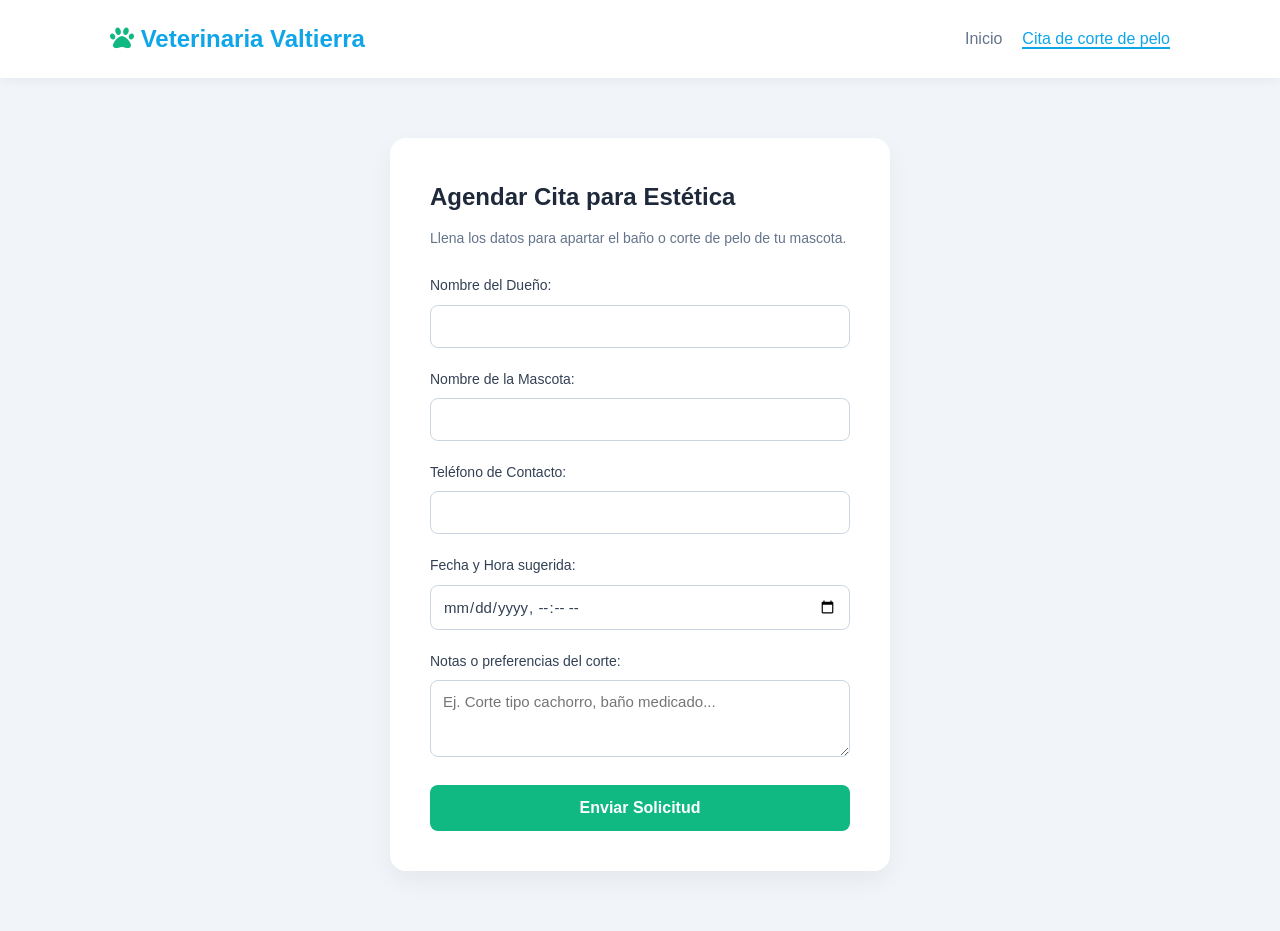
==== citas.html @ c0791ca9 "Add files via upload" ====
<!DOCTYPE html>
<html lang="es">
<head>
    <meta charset="UTF-8">
    <meta name="viewport" content="width=device-width, initial-scale=1.0">
    <title>Cita de Corte de Pelo - Veterinaria Valtierra</title>
    <link rel="stylesheet" href="style.css">
    <link rel="stylesheet" href="https://cdnjs.cloudflare.com/ajax/libs/font-awesome/6.0.0/css/all.min.css">
</head>
<body>

    <header>
        <div class="container navbar">
            <div class="logo"><i class="fas fa-paw"></i> Veterinaria Valtierra</div>
            <nav>
                <ul>
                    <li><a href="index.html">Inicio</a></li>
                    <li><a href="citas.html" class="active">Cita de corte de pelo</a></li>
                </ul>
            </nav>
        </div>
    </header>

    <section class="form-section">
        <div class="form-container">
            <h2>Agendar Cita para Estética</h2>
            <p>Llena los datos para apartar el baño o corte de pelo de tu mascota.</p>
            
            <form id="appointmentForm">
                <div class="form-group">
                    <label for="propietario">Nombre del Dueño:</label>
                    <input type="text" id="propietario" required>
                </div>
                
                <div class="form-group">
                    <label for="mascota">Nombre de la Mascota:</label>
                    <input type="text" id="mascota" required>
                </div>

                <div class="form-group">
                    <label for="telefono">Teléfono de Contacto:</label>
                    <input type="tel" id="telefono" required>
                </div>

                <div class="form-group">
                    <label for="fecha">Fecha y Hora sugerida:</label>
                    <input type="datetime-local" id="fecha" required>
                </div>

                <div class="form-group">
                    <label for="notas">Notas o preferencias del corte:</label>
                    <textarea id="notas" rows="3" placeholder="Ej. Corte tipo cachorro, baño medicado..."></textarea>
                </div>

                <button type="submit" class="btn-submit">Enviar Solicitud</button>
            </form>
            
            <div id="mensajeExito" class="mensaje-oculto">
                <i class="fas fa-check-circle"></i> ¡Cita registrada con éxito! Nos comunicaremos contigo para confirmar.
            </div>
        </div>
    </section>

    <script src="js.js"></script>
</body>
</html>
---- style.css ----
/* --- Estilos Generales --- */
* {
    margin: 0;
    padding: 0;
    box-sizing: border-box;
    font-family: 'Segoe UI', Tahoma, Geneva, Verdana, sans-serif;
}

html {
    scroll-behavior: smooth;
}

body {
    background-color: #f8fafc;
    color: #334155;
    line-height: 1.6;
}

.container {
    max-width: 1100px;
    margin: 0 auto;
    padding: 0 20px;
}

/* --- Barra de Navegación --- */
header {
    background-color: #ffffff;
    box-shadow: 0 2px 10px rgba(0, 0, 0, 0.05);
    position: sticky;
    top: 0;
    z-index: 100;
}

.navbar {
    display: flex;
    justify-content: space-between;
    align-items: center;
    padding: 20px;
}

.logo {
    font-size: 24px;
    font-weight: bold;
    color: #0ea5e9; /* Azul llamativo */
}

.logo i {
    color: #10b981; /* Verde esmeralda para la huellita */
}

nav ul {
    display: flex;
    list-style: none;
}

nav ul li {
    margin-left: 20px;
}

nav ul li a {
    text-decoration: none;
    color: #64748b;
    font-weight: 500;
    transition: color 0.3s;
}

nav ul li a:hover {
    color: #0ea5e9;
}

/* --- Sección Héroe (Bienvenida) --- */
.hero {
    background: linear-gradient(rgba(14, 165, 233, 0.8), rgba(16, 185, 129, 0.8)), 
                url('https://images.unsplash.com/photo-1584132967334-10e028bd69f7?q=80&w=1200') no-repeat center center/cover;
    height: 70vh;
    display: flex;
    justify-content: center;
    align-items: center;
    text-align: center;
    color: white;
    padding: 0 20px;
}

.hero-content h1 {
    font-size: 48px;
    margin-bottom: 20px;
    text-shadow: 1px 1px 5px rgba(0,0,0,0.2);
}

.hero-content p {
    font-size: 18px;
    max-width: 600px;
    margin: 0 auto 30px auto;
}

.btn-primary {
    display: inline-block;
    background-color: #ffffff;
    color: #0ea5e9;
    padding: 12px 30px;
    text-decoration: none;
    border-radius: 50px;
    font-weight: bold;
    box-shadow: 0 4px 6px rgba(0, 0, 0, 0.1);
    transition: transform 0.3s, box-shadow 0.3s;
}

.btn-primary:hover {
    transform: translateY(-2px);
    box-shadow: 0 6px 12px rgba(0, 0, 0, 0.15);
}

/* --- Secciones Comunes --- */
.section-title {
    text-align: center;
    font-size: 32px;
    margin-bottom: 40px;
    color: #1e293b;
    position: relative;
}

.section-title::after {
    content: '';
    display: block;
    width: 60px;
    height: 4px;
    background-color: #10b981;
    margin: 10px auto 0 auto;
    border-radius: 2px;
}

/* --- Sección de Servicios --- */
.services-section {
    padding: 80px 0;
    background-color: #ffffff;
}

.services-grid {
    display: grid;
    grid-template-columns: repeat(auto-fit, minmax(250px, 1fr));
    gap: 30px;
}

.service-card {
    background-color: #f8fafc;
    padding: 30px;
    border-radius: 12px;
    text-align: center;
    box-shadow: 0 4px 6px rgba(0, 0, 0, 0.02);
    transition: transform 0.3s;
    border-top: 4px solid #0ea5e9;
}

.service-card:hover {
    transform: translateY(-5px);
}

.service-icon {
    font-size: 40px;
    color: #10b981;
    margin-bottom: 15px;
}

.service-card h3 {
    margin-bottom: 12px;
    color: #1e293b;
}

/* --- Sección de Contacto --- */
.contact-section {
    padding: 80px 0;
    background-color: #f1f5f9;
}

.contact-wrapper {
    display: flex;
    flex-wrap: wrap;
    gap: 40px;
    justify-content: space-between;
}

.contact-info, .contact-box {
    flex: 1;
    min-width: 280px;
}

.contact-info h3, .contact-box h3 {
    margin-bottom: 20px;
    color: #1e293b;
}

.contact-info ul {
    list-style: none;
}

.contact-info ul li {
    margin-bottom: 15px;
    font-size: 16px;
}

.contact-info ul li i {
    color: #0ea5e9;
    margin-right: 10px;
    width: 20px;
}

.contact-box {
    background-color: #ffffff;
    padding: 30px;
    border-radius: 12px;
    box-shadow: 0 4px 6px rgba(0, 0, 0, 0.02);
}

/* --- Footer --- */
footer {
    background-color: #0f172a;
    color: #94a3b8;
    text-align: center;
    padding: 25px 0;
    font-size: 14px;
}

/* --- Ajustes para Celulares --- */
@media (max-width: 768px) {
    .navbar {
        flex-direction: column;
        gap: 15px;
    }
    nav ul li {
        margin: 0 10px;
    }
    .hero-content h1 {
        font-size: 32px;
    }
}

/* --- Estilos del Formulario de Citas --- */
.form-section {
    padding: 60px 20px;
    background-color: #f1f5f9;
    min-height: 80vh;
    display: flex;
    justify-content: center;
    align-items: center;
}

.form-container {
    background-color: #ffffff;
    padding: 40px;
    border-radius: 16px;
    box-shadow: 0 10px 25px rgba(0, 0, 0, 0.05);
    max-width: 500px;
    width: 100%;
}

.form-container h2 {
    color: #1e293b;
    margin-bottom: 10px;
}

.form-container p {
    color: #64748b;
    margin-bottom: 25px;
    font-size: 14px;
}

.form-group {
    margin-bottom: 20px;
}

.form-group label {
    display: block;
    font-weight: 500;
    margin-bottom: 8px;
    color: #334155;
    font-size: 14px;
}

.form-group input, .form-group textarea {
    width: 100%;
    padding: 12px;
    border: 1px solid #cbd5e1;
    border-radius: 8px;
    font-size: 15px;
    color: #334155;
    transition: border-color 0.3s;
}

.form-group input:focus, .form-group textarea:focus {
    outline: none;
    border-color: #0ea5e9;
}

.btn-submit {
    width: 100%;
    background-color: #10b981; /* Verde para acciones positivas */
    color: white;
    border: none;
    padding: 14px;
    font-size: 16px;
    font-weight: bold;
    border-radius: 8px;
    cursor: pointer;
    transition: background-color 0.3s;
}

.btn-submit:hover {
    background-color: #059669;
}

.btn-submit:disabled {
    background-color: #a7f3d0;
    cursor: not-allowed;
}

/* Mensajes de éxito */
.mensaje-oculto {
    display: none;
}

.mensaje-visible {
    display: block;
    margin-top: 20px;
    padding: 15px;
    background-color: #d1fae5;
    color: #065f46;
    border-radius: 8px;
    text-align: center;
    font-weight: 500;
}

nav ul li a.active {
    color: #0ea5e9;
    border-bottom: 2px solid #0ea5e9;
}
/* --- Estilos de la Tienda de Productos --- */
.tienda-section {
    padding: 60px 0;
    background-color: #f8fafc;
}

.productos-grid {
    display: grid;
    grid-template-columns: repeat(auto-fit, minmax(250px, 1fr));
    gap: 30px;
}

.cargando {
    text-align: center;
    grid-column: 1 / -1;
    color: #64748b;
    font-size: 18px;
}

/* Estilo individual de la Card */
.product-card {
    background-color: #ffffff;
    border-radius: 12px;
    overflow: hidden; /* Corta las esquinas de la imagen si sobresale */
    box-shadow: 0 4px 15px rgba(0, 0, 0, 0.05);
    display: flex;
    flex-direction: column;
    transition: transform 0.3s, box-shadow 0.3s;
}

.product-card:hover {
    transform: translateY(-5px);
    box-shadow: 0 8px 25px rgba(0, 0, 0, 0.1);
}

.product-img-box {
    width: 100%;
    height: 200px;
    background-color: #f1f5f9;
}

.product-img-box img {
    width: 100%;
    height: 100%;
    object-fit: cover; /* Hace que la imagen llene el espacio de forma proporcional */
}

.product-info {
    padding: 20px;
    display: flex;
    flex-direction: column;
    flex-grow: 1; /* Empuja el botón siempre hacia abajo si hay textos largos */
}

.product-id {
    font-size: 11px;
    background-color: #e2e8f0;
    color: #475569;
    padding: 3px 8px;
    border-radius: 4px;
    align-self: flex-start;
    margin-bottom: 10px;
    font-weight: bold;
}

.product-info h3 {
    font-size: 18px;
    color: #1e293b;
    margin-bottom: 8px;
}

.product-info p {
    font-size: 14px;
    color: #64748b;
    margin-bottom: 20px;
    flex-grow: 1;
}

/* Botón de la Card */
.btn-interes {
    display: block;
    text-align: center;
    background-color: #25d366; /* Verde de WhatsApp */
    color: white;
    text-decoration: none;
    padding: 10px;
    border-radius: 8px;
    font-weight: bold;
    font-size: 14px;
    transition: background-color 0.3s;
}

.btn-interes:hover {
    background-color: #128c7e;
}
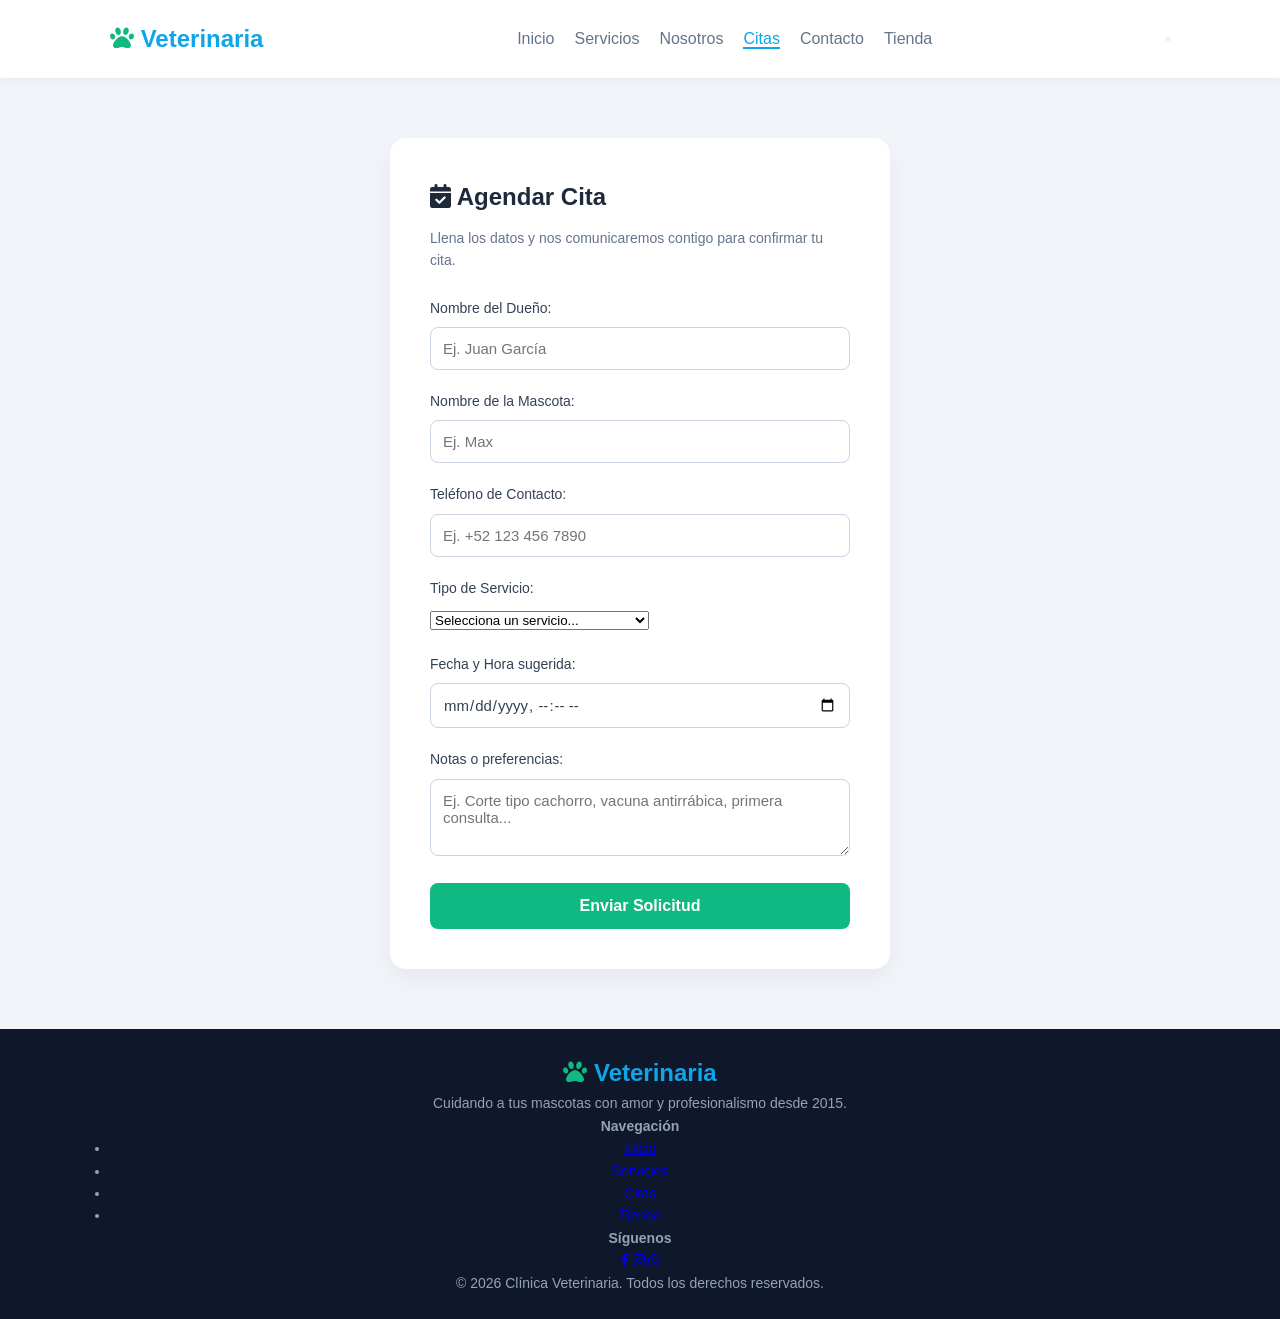
==== commit 6ff9e299: "Update citas.html for improved layout and content" ====
--- a/citas.html
+++ b/citas.html
@@ -3,7 +3,9 @@
 <head>
     <meta charset="UTF-8">
     <meta name="viewport" content="width=device-width, initial-scale=1.0">
-    <title>Cita de Corte de Pelo - Veterinaria Valtierra</title>
+    <meta name="description" content="Agenda tu cita en Clínica Veterinaria para consultas médicas, vacunación, estética y diagnóstico. ¡Atención rápida y profesional!">
+    <title>Agendar Cita - Clínica Veterinaria</title>
+    <link rel="icon" href="data:image/svg+xml,<svg xmlns='http://www.w3.org/2000/svg' viewBox='0 0 100 100'><text y='.9em' font-size='90'>🐾</text></svg>">
     <link rel="stylesheet" href="style.css">
     <link rel="stylesheet" href="https://cdnjs.cloudflare.com/ajax/libs/font-awesome/6.0.0/css/all.min.css">
 </head>
@@ -11,56 +13,103 @@
 
     <header>
         <div class="container navbar">
-            <div class="logo"><i class="fas fa-paw"></i> Veterinaria Valtierra</div>
+            <div class="logo"><i class="fas fa-paw"></i> Veterinaria</div>
             <nav>
-                <ul>
+                <ul id="nav-menu">
                     <li><a href="index.html">Inicio</a></li>
-                    <li><a href="citas.html" class="active">Cita de corte de pelo</a></li>
+                    <li><a href="index.html#servicios">Servicios</a></li>
+                    <li><a href="index.html#nosotros">Nosotros</a></li>
+                    <li><a href="citas.html" class="active">Citas</a></li>
+                    <li><a href="index.html#contacto">Contacto</a></li>
+                    <li><a href="tienda.html">Tienda</a></li>
                 </ul>
             </nav>
+            <button class="hamburger" id="hamburger-btn" aria-label="Abrir menú">
+                <span></span><span></span><span></span>
+            </button>
         </div>
     </header>
 
     <section class="form-section">
         <div class="form-container">
-            <h2>Agendar Cita para Estética</h2>
-            <p>Llena los datos para apartar el baño o corte de pelo de tu mascota.</p>
-            
+            <h2><i class="fas fa-calendar-check"></i> Agendar Cita</h2>
+            <p>Llena los datos y nos comunicaremos contigo para confirmar tu cita.</p>
+
             <form id="appointmentForm">
                 <div class="form-group">
                     <label for="propietario">Nombre del Dueño:</label>
-                    <input type="text" id="propietario" required>
+                    <input type="text" id="propietario" name="propietario" placeholder="Ej. Juan García" required>
                 </div>
-                
+
                 <div class="form-group">
                     <label for="mascota">Nombre de la Mascota:</label>
-                    <input type="text" id="mascota" required>
+                    <input type="text" id="mascota" name="mascota" placeholder="Ej. Max" required>
                 </div>
 
                 <div class="form-group">
                     <label for="telefono">Teléfono de Contacto:</label>
-                    <input type="tel" id="telefono" required>
+                    <input type="tel" id="telefono" name="telefono" placeholder="Ej. +52 123 456 7890" required>
+                </div>
+
+                <div class="form-group">
+                    <label for="servicio">Tipo de Servicio:</label>
+                    <select id="servicio" name="servicio" required>
+                        <option value="" disabled selected>Selecciona un servicio...</option>
+                        <option value="Consulta Médica">🩺 Consulta Médica</option>
+                        <option value="Vacunación / Desparasitación">💉 Vacunación / Desparasitación</option>
+                        <option value="Estética y Baño">🐶 Estética y Baño</option>
+                        <option value="Rayos X y Diagnóstico">🔬 Rayos X y Diagnóstico</option>
+                    </select>
                 </div>
 
                 <div class="form-group">
                     <label for="fecha">Fecha y Hora sugerida:</label>
-                    <input type="datetime-local" id="fecha" required>
+                    <input type="datetime-local" id="fecha" name="fecha" required>
                 </div>
 
                 <div class="form-group">
-                    <label for="notas">Notas o preferencias del corte:</label>
-                    <textarea id="notas" rows="3" placeholder="Ej. Corte tipo cachorro, baño medicado..."></textarea>
+                    <label for="notas">Notas o preferencias:</label>
+                    <textarea id="notas" name="notas" rows="3" placeholder="Ej. Corte tipo cachorro, vacuna antirrábica, primera consulta..."></textarea>
                 </div>
 
                 <button type="submit" class="btn-submit">Enviar Solicitud</button>
             </form>
-            
+
             <div id="mensajeExito" class="mensaje-oculto">
                 <i class="fas fa-check-circle"></i> ¡Cita registrada con éxito! Nos comunicaremos contigo para confirmar.
             </div>
         </div>
     </section>
 
+    <footer>
+        <div class="container footer-grid">
+            <div class="footer-brand">
+                <div class="logo"><i class="fas fa-paw"></i> Veterinaria</div>
+                <p>Cuidando a tus mascotas con amor y profesionalismo desde 2015.</p>
+            </div>
+            <div class="footer-links">
+                <h4>Navegación</h4>
+                <ul>
+                    <li><a href="index.html">Inicio</a></li>
+                    <li><a href="index.html#servicios">Servicios</a></li>
+                    <li><a href="citas.html">Citas</a></li>
+                    <li><a href="tienda.html">Tienda</a></li>
+                </ul>
+            </div>
+            <div class="footer-social">
+                <h4>Síguenos</h4>
+                <div class="social-icons">
+                    <a href="https://facebook.com" target="_blank" aria-label="Facebook"><i class="fab fa-facebook-f"></i></a>
+                    <a href="https://instagram.com" target="_blank" aria-label="Instagram"><i class="fab fa-instagram"></i></a>
+                    <a href="https://wa.me/521234567890" target="_blank" aria-label="WhatsApp"><i class="fab fa-whatsapp"></i></a>
+                </div>
+            </div>
+        </div>
+        <div class="footer-bottom">
+            <p>&copy; 2026 Clínica Veterinaria. Todos los derechos reservados.</p>
+        </div>
+    </footer>
+
     <script src="js.js"></script>
 </body>
-</html>+</html>
